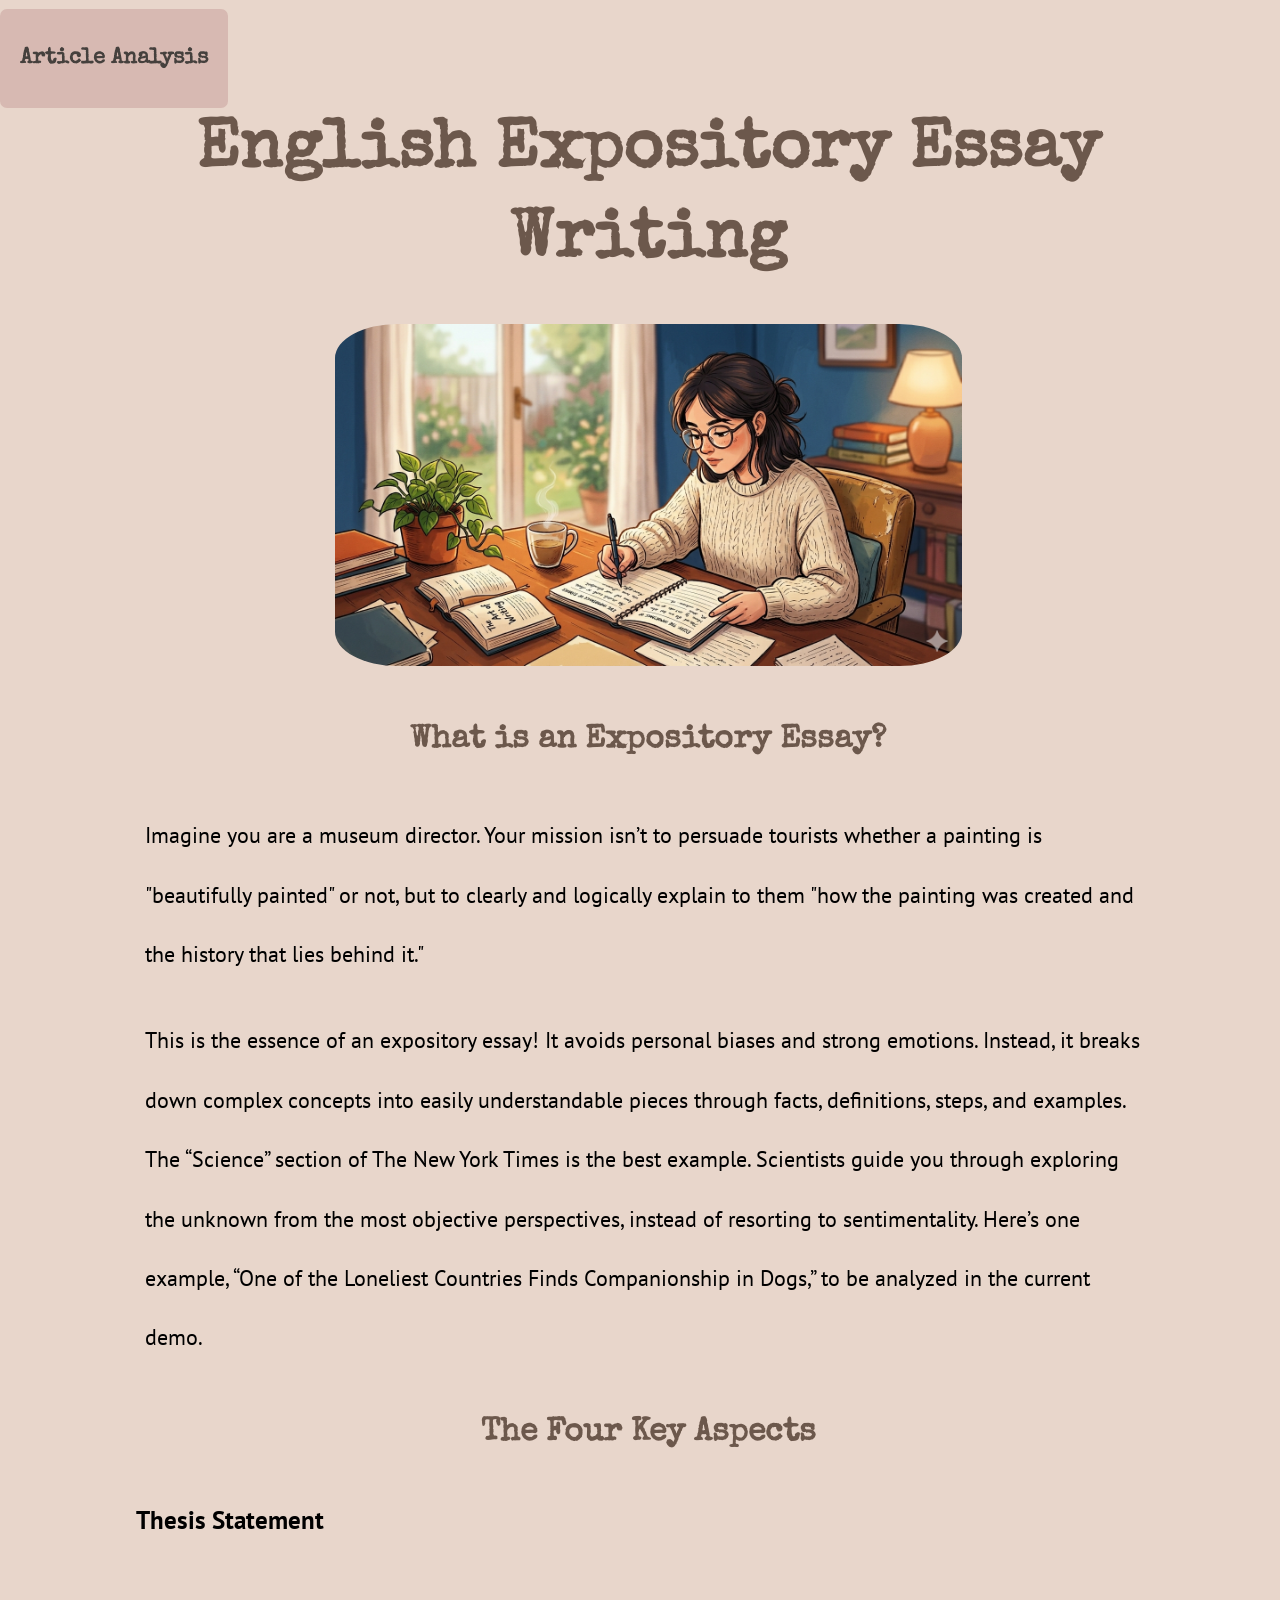
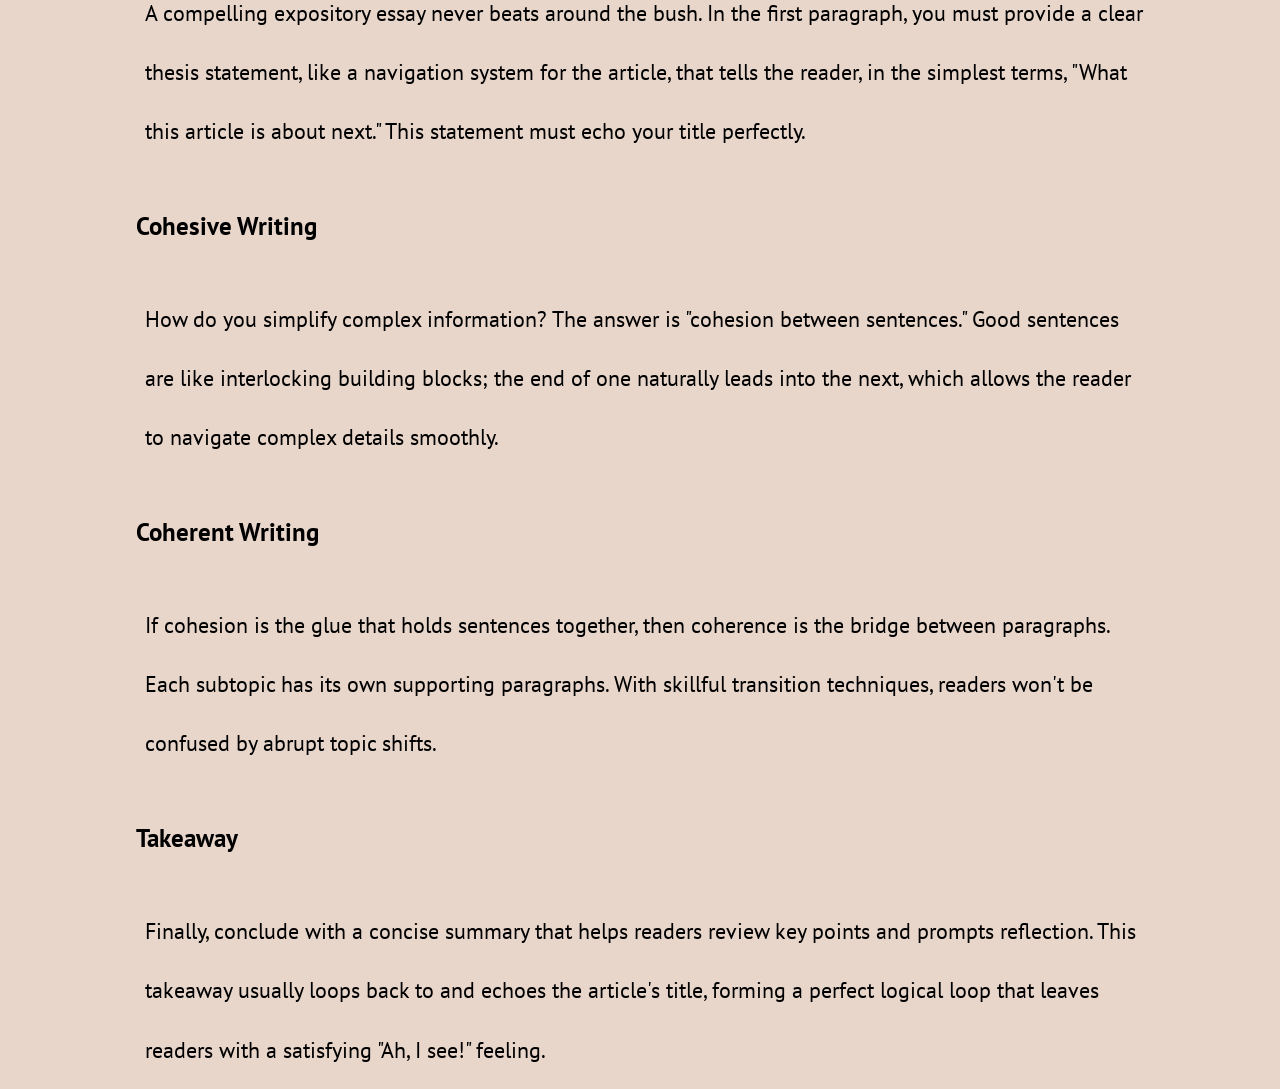
==== index.html @ 4dd0d5ec "Rename home.html to index.html" ====
<!DOCTYPE HTML>
<html lang="en-us">
    <head>
        <title>Home</title>
        <meta charset="UTF-8">
        <link rel="stylesheet" href="style.css">
        <style>
        @import url('https://fonts.googleapis.com/css2?family=PT+Sans:ital,wght@0,400;0,700;1,400;1,700&family=Special+Elite&display=swap');
        </style>
    </head>
    <body>
        <nav>
            <p><a href="analysis.html"><b>Article Analysis</b></a></p>
        </nav>
        <article>
            <h1>English Expository Essay Writing</h1>
            <figure>
                <img src="image/writing.png" />
            </figure>
            <section>
                <h2>What is an Expository Essay?</h2>
                <p>Imagine you are a museum director. Your mission isn’t to persuade tourists whether a painting is "beautifully painted" or not, but to clearly and logically explain to them "how the painting was created and the history that lies behind it."</p>
                <p>This is the essence of an expository essay! It avoids personal biases and strong emotions. Instead, it breaks down complex concepts into easily understandable pieces through facts, definitions, steps, and examples. The “Science” section of The New York Times is the best example. Scientists guide you through exploring the unknown from the most objective perspectives, instead of resorting to sentimentality. Here’s one example, “One of the Loneliest Countries Finds Companionship in Dogs,” to be analyzed in the current demo.</p>
                <h2>The Four Key Aspects</h2>
                <h3>Thesis Statement</h3>
                <p>A compelling expository essay never beats around the bush. In the first paragraph, you must provide a clear thesis statement, like a navigation system for the article, that tells the reader, in the simplest terms, "What this article is about next." This statement must echo your title perfectly.</p>
                <h3>Cohesive Writing</h3>
                <p>How do you simplify complex information? The answer is "cohesion between sentences." Good sentences are like interlocking building blocks; the end of one naturally leads into the next, which allows the reader to navigate complex details smoothly.</p>
                <h3>Coherent Writing</h3>
                <p>If cohesion is the glue that holds sentences together, then coherence is the bridge between paragraphs. Each subtopic has its own supporting paragraphs. With skillful transition techniques, readers won't be confused by abrupt topic shifts.</p>
                <h3>Takeaway</h3>
                <p>Finally, conclude with a concise summary that helps readers review key points and prompts reflection. This takeaway usually loops back to and echoes the article's title, forming a perfect logical loop that leaves readers with a satisfying "Ah, I see!" feeling.</p>
                
            </section>
        </article>
    </body>
</html>
---- style.css ----
/*
	All fonts are sans-serif here:
	For title: Concert One
	For English Text: Kosugi Maru 
*/
<style>
@import url('https://fonts.googleapis.com/css2?family=PT+Sans:ital,wght@0,400;0,700;1,400;1,700&family=Special+Elite&display=swap');
</style>

* {
	margin: 0;
	padding: 0;
}

html {
	width: 100%;
	height: 100%;
}

body {
	width: 100%;
	height: 100%;
	background-color: #e8d6cb;
	font-family: PT Sans, sans-serif;
	font-size: 2.4vh;
	line-height: 6.6vh;
	overflow-x: hidden;
}

nav{
	position: fixed;
	top:0;
	left: 0;
	font-family: Special Elite, serif;
}

nav > p{
	padding: 20px;
	background-color: #d0ada7;
	border-radius: 7px;
	opacity: 0.7;
}

nav > p:hover {
	opacity: 1;
	cursor: pointer;
}

nav > p:first-of-type{
	margin-bottom: 2px;
}

nav a, nav a:visited{
	text-decoration: none;
	color: black;
}

h1 {
	/* font-size: 8.8vh;
	line-height: 7.2vh; */
	color: #6c584c;
    height: 10vh;
	padding: 4vh 0;
	font-size: 7.5vh;
	line-height: 10vh; 
	font-family: Special Elite, serif;
	text-align: center; 
	border-radius: 50px;
	margin-bottom: 10vh;
}

article {
	width: 80%;
	margin-left: 10%;
	margin-top: 8vh;
}

figure{
	text-align: center;
	height: 40vh;
}

figure > img{
	margin: 0vh 0;
	height: 38vh;
	border-radius: 10%;
}

h2{
	text-align: center;
	font-family: Special Elite, serif;
	color: #6c584c;
}

section {
	margin: 1.5vh 0;
	margin-bottom: 8vh;
}

p {
	margin: 1vh 0;
	padding: 1vh;
}
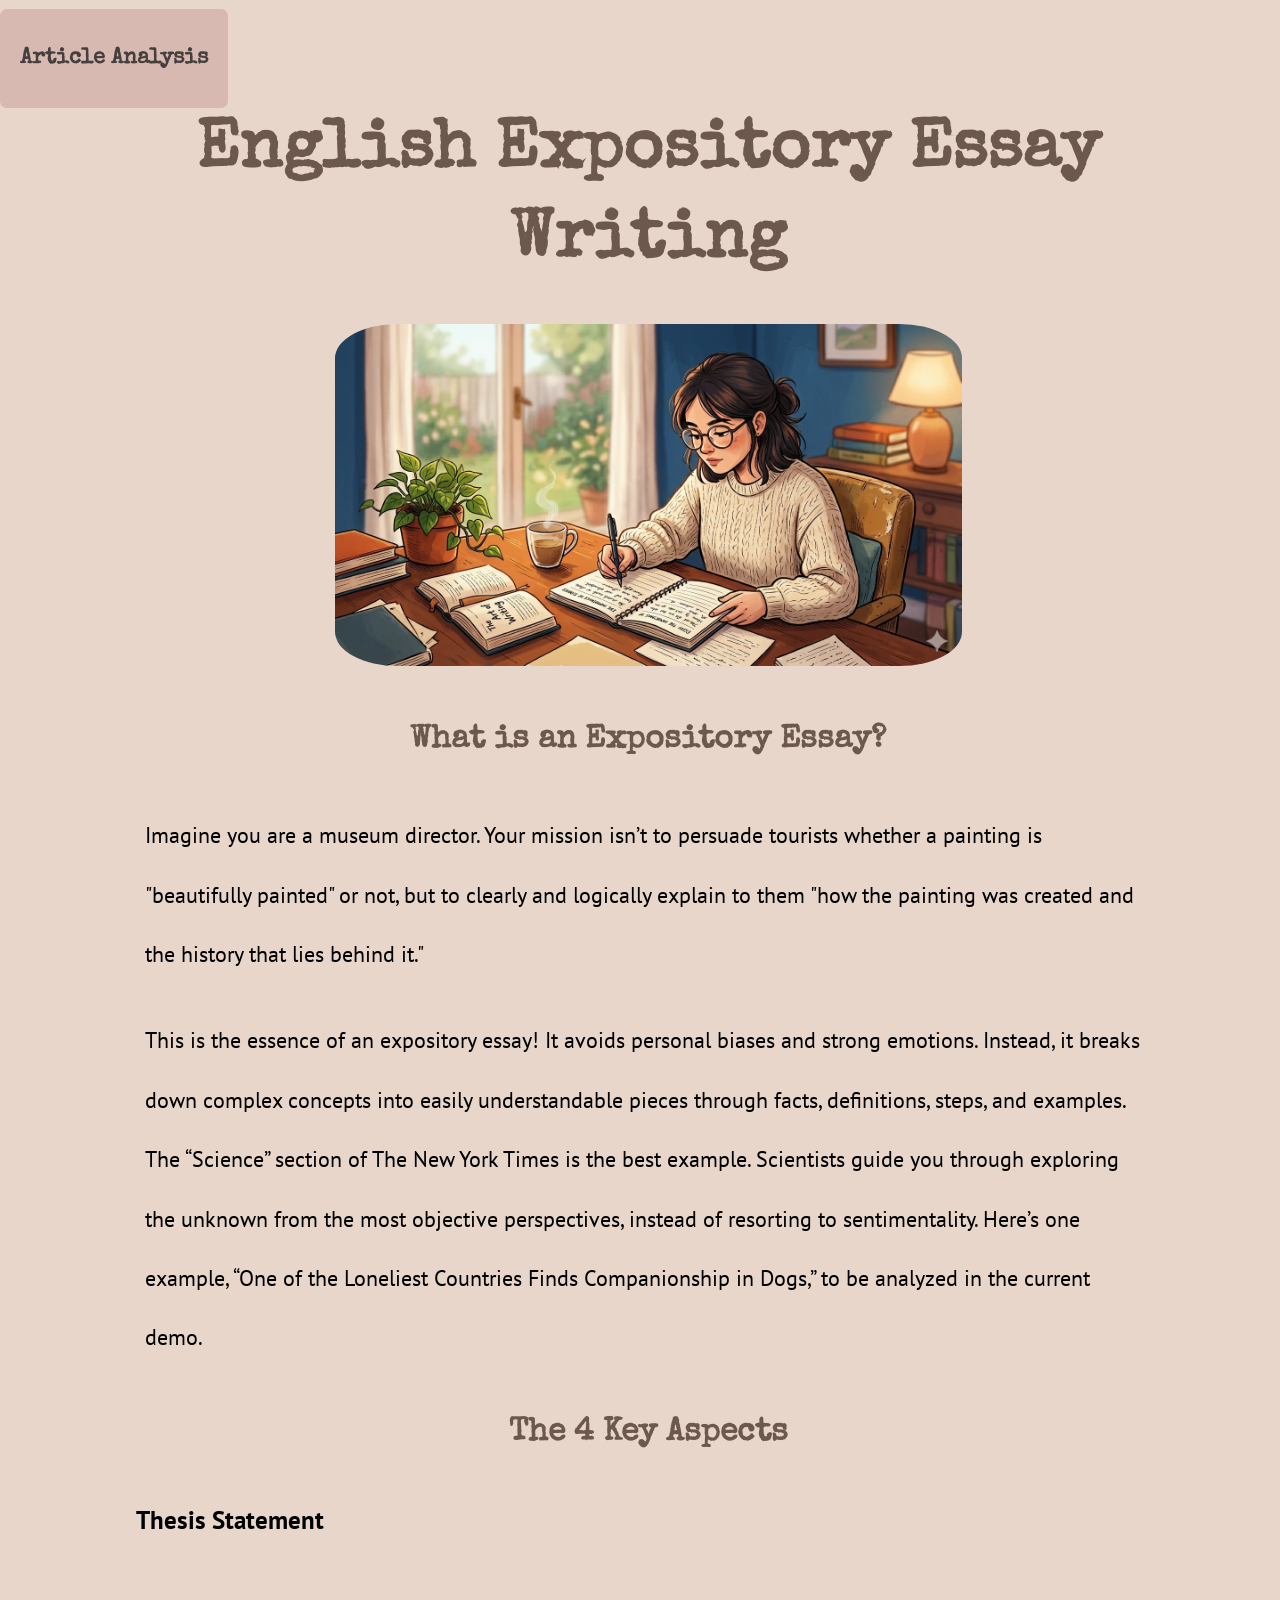
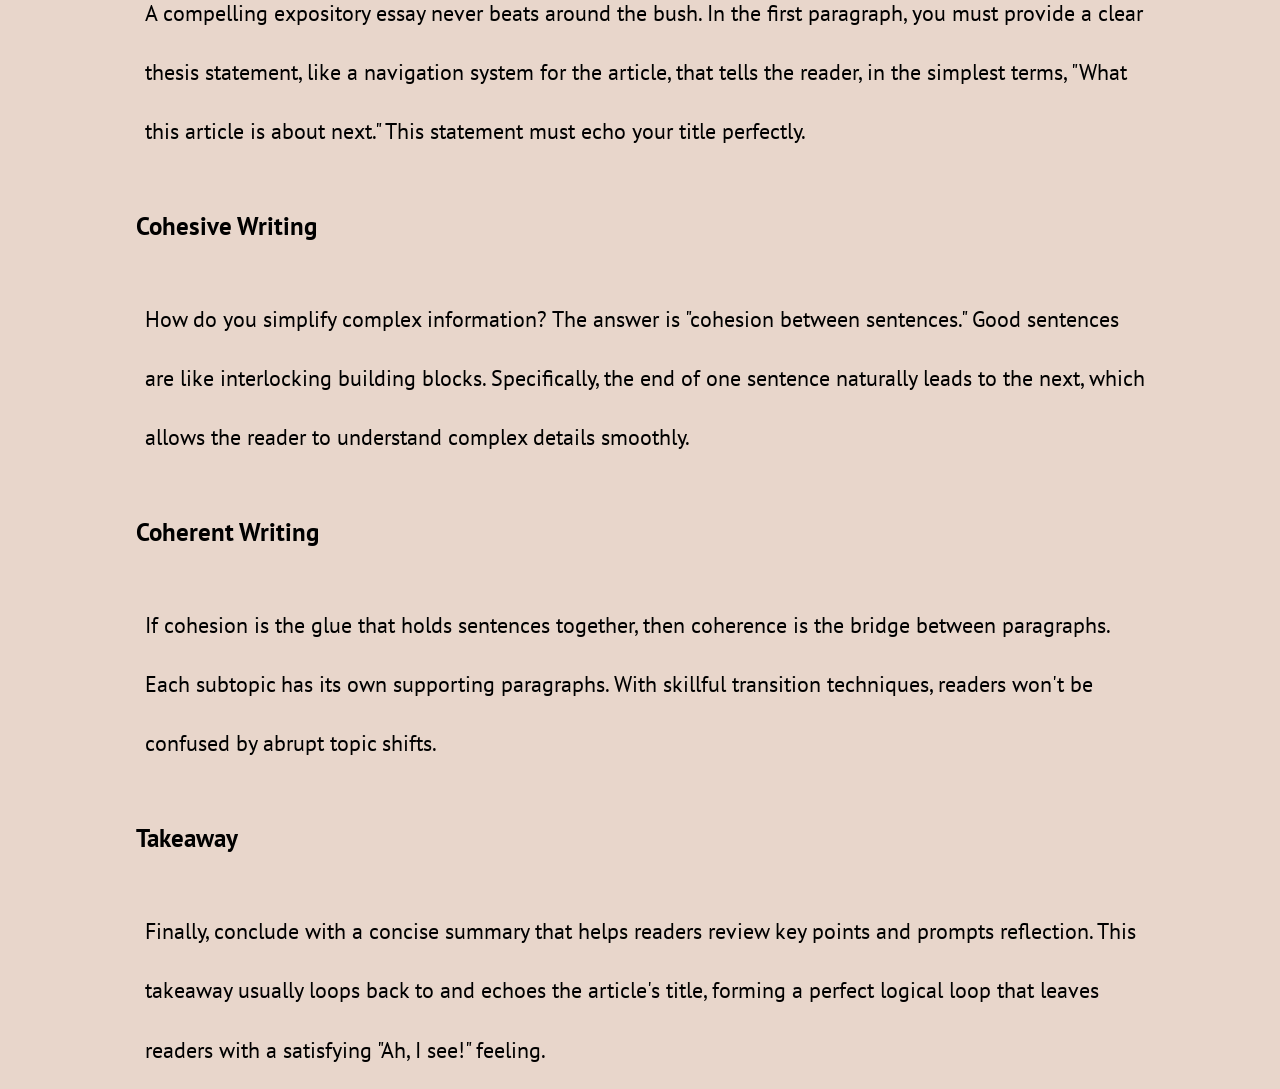
==== commit dce888f2: "Update index.html" ====
--- a/index.html
+++ b/index.html
@@ -21,11 +21,11 @@
                 <h2>What is an Expository Essay?</h2>
                 <p>Imagine you are a museum director. Your mission isn’t to persuade tourists whether a painting is "beautifully painted" or not, but to clearly and logically explain to them "how the painting was created and the history that lies behind it."</p>
                 <p>This is the essence of an expository essay! It avoids personal biases and strong emotions. Instead, it breaks down complex concepts into easily understandable pieces through facts, definitions, steps, and examples. The “Science” section of The New York Times is the best example. Scientists guide you through exploring the unknown from the most objective perspectives, instead of resorting to sentimentality. Here’s one example, “One of the Loneliest Countries Finds Companionship in Dogs,” to be analyzed in the current demo.</p>
-                <h2>The Four Key Aspects</h2>
+                <h2>The 4 Key Aspects</h2>
                 <h3>Thesis Statement</h3>
                 <p>A compelling expository essay never beats around the bush. In the first paragraph, you must provide a clear thesis statement, like a navigation system for the article, that tells the reader, in the simplest terms, "What this article is about next." This statement must echo your title perfectly.</p>
                 <h3>Cohesive Writing</h3>
-                <p>How do you simplify complex information? The answer is "cohesion between sentences." Good sentences are like interlocking building blocks; the end of one naturally leads into the next, which allows the reader to navigate complex details smoothly.</p>
+                <p>How do you simplify complex information? The answer is "cohesion between sentences." Good sentences are like interlocking building blocks. Specifically, the end of one sentence  naturally leads to the next, which allows the reader to understand complex details smoothly.</p>
                 <h3>Coherent Writing</h3>
                 <p>If cohesion is the glue that holds sentences together, then coherence is the bridge between paragraphs. Each subtopic has its own supporting paragraphs. With skillful transition techniques, readers won't be confused by abrupt topic shifts.</p>
                 <h3>Takeaway</h3>
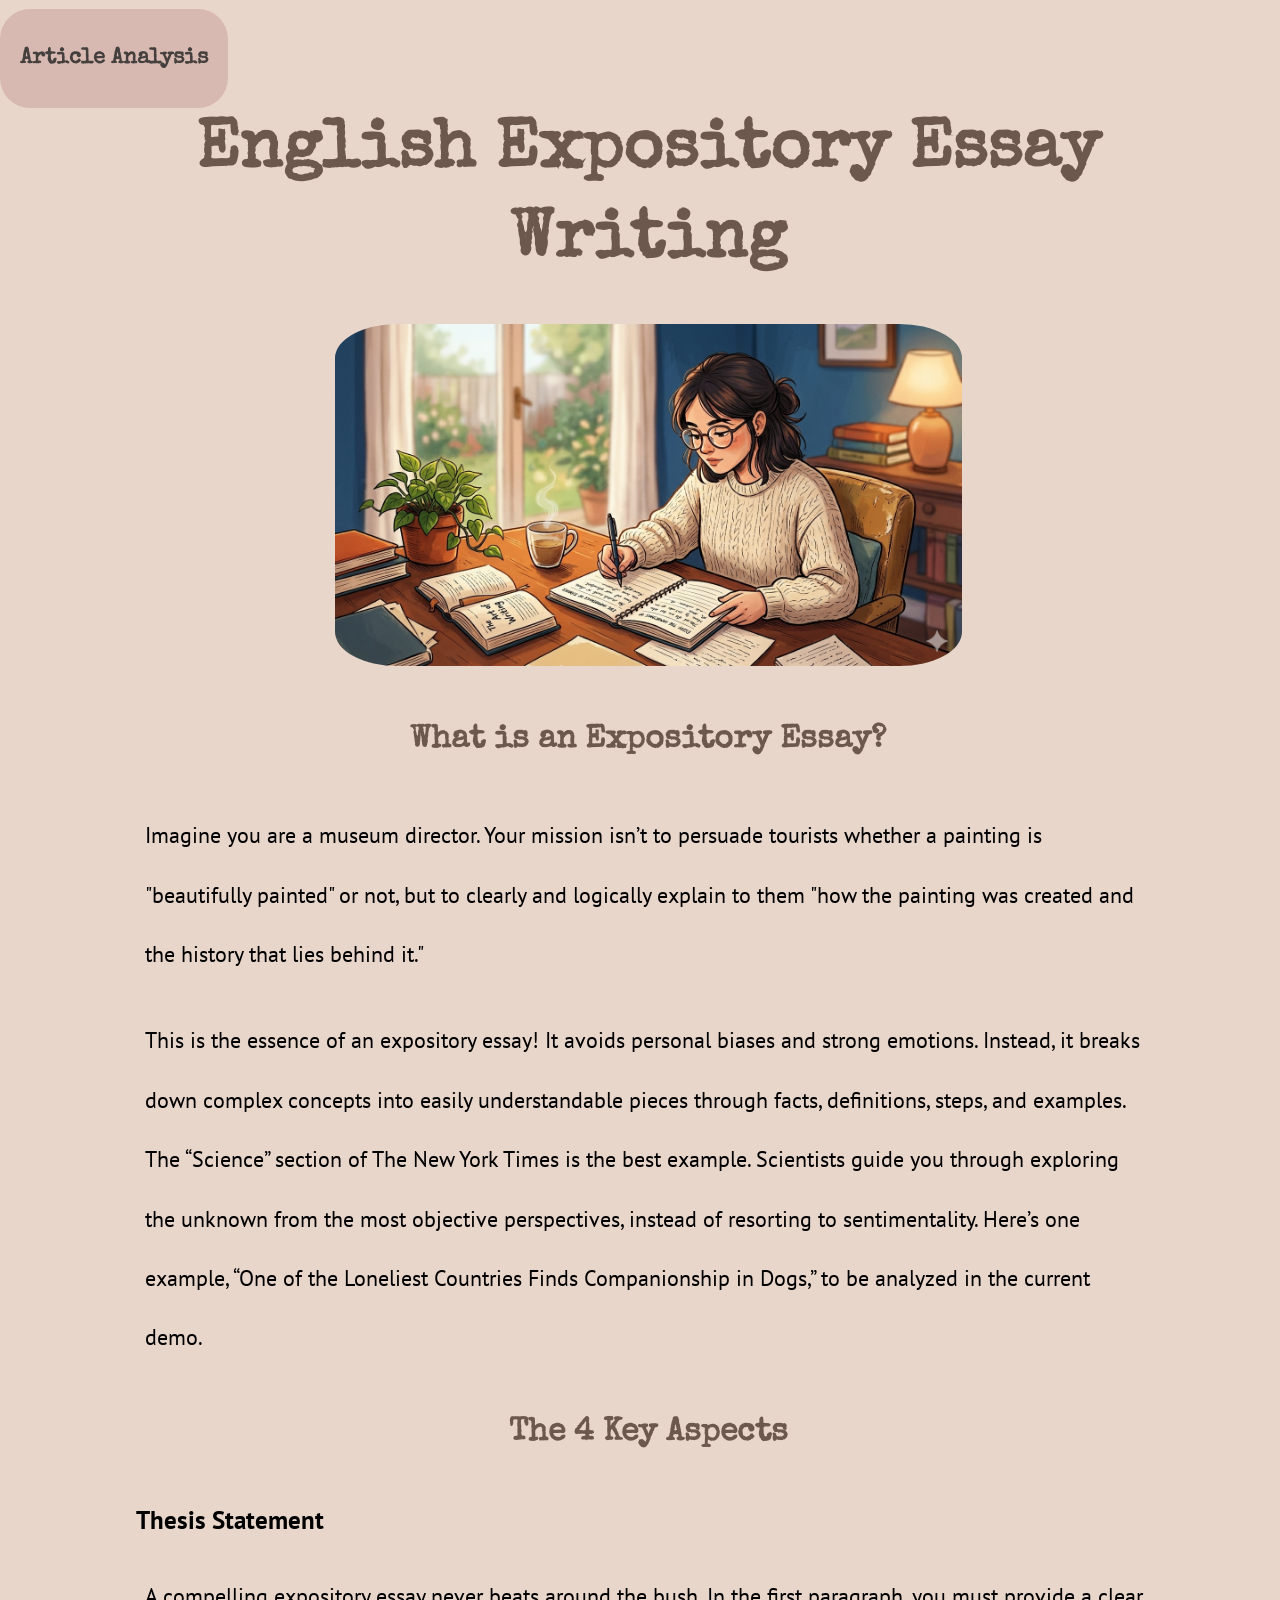
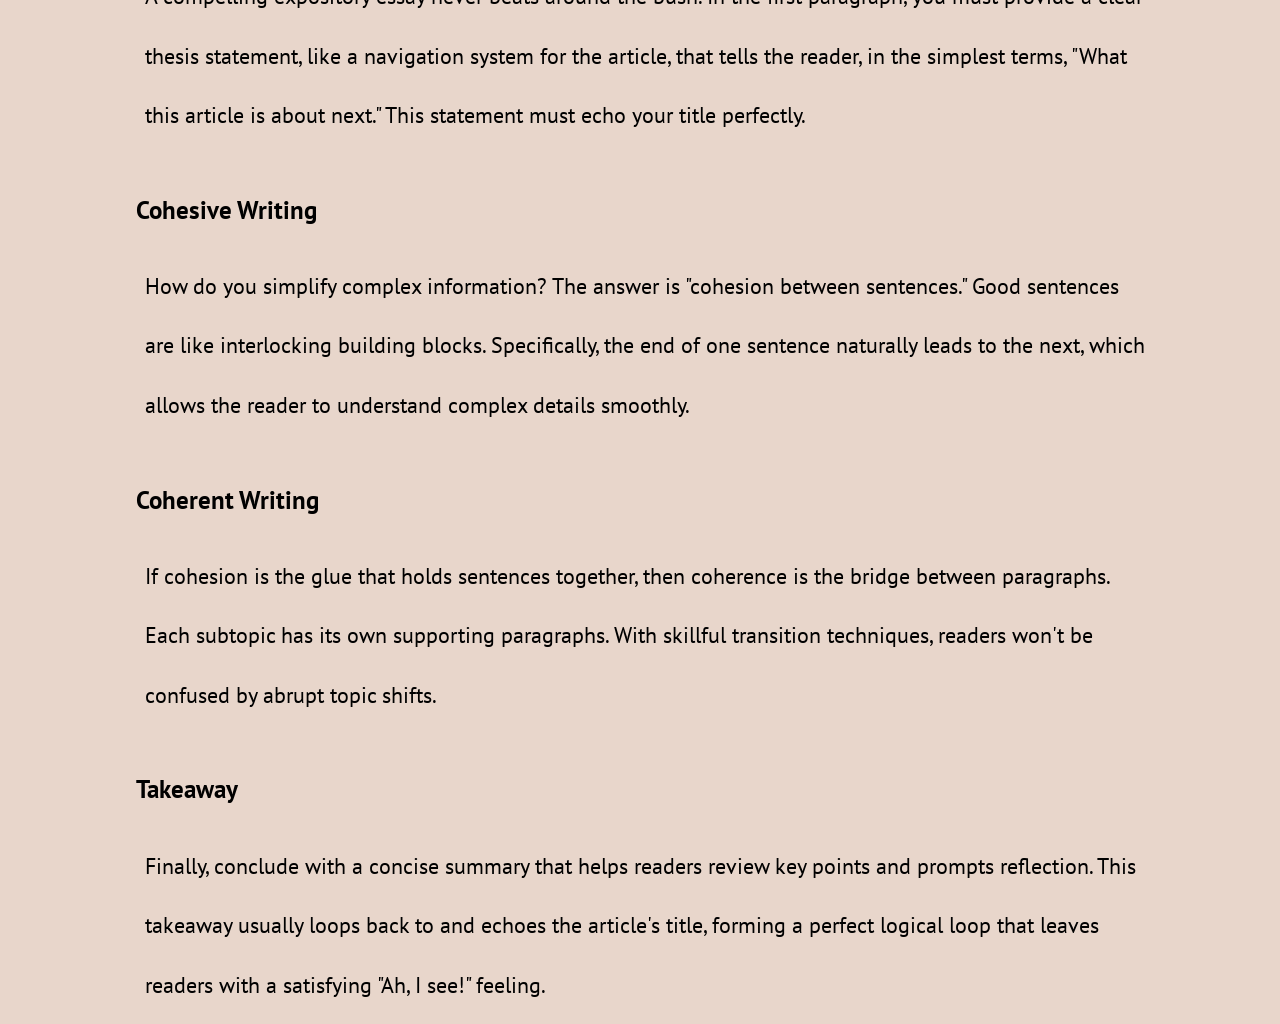
==== commit b931b645: "Update index.html" ====
--- a/index.html
+++ b/index.html
@@ -30,7 +30,6 @@
                 <p>If cohesion is the glue that holds sentences together, then coherence is the bridge between paragraphs. Each subtopic has its own supporting paragraphs. With skillful transition techniques, readers won't be confused by abrupt topic shifts.</p>
                 <h3>Takeaway</h3>
                 <p>Finally, conclude with a concise summary that helps readers review key points and prompts reflection. This takeaway usually loops back to and echoes the article's title, forming a perfect logical loop that leaves readers with a satisfying "Ah, I see!" feeling.</p>
-                
             </section>
         </article>
     </body>
--- a/style.css
+++ b/style.css
@@ -1,8 +1,3 @@
-/*
-	All fonts are sans-serif here:
-	For title: Concert One
-	For English Text: Kosugi Maru 
-*/
 <style>
 @import url('https://fonts.googleapis.com/css2?family=PT+Sans:ital,wght@0,400;0,700;1,400;1,700&family=Special+Elite&display=swap');
 </style>
@@ -37,7 +32,7 @@
 nav > p{
 	padding: 20px;
 	background-color: #d0ada7;
-	border-radius: 7px;
+	border-radius: 30px;
 	opacity: 0.7;
 }
 
@@ -56,10 +51,8 @@
 }
 
 h1 {
-	/* font-size: 8.8vh;
-	line-height: 7.2vh; */
 	color: #6c584c;
-    height: 10vh;
+  height: 10vh;
 	padding: 4vh 0;
 	font-size: 7.5vh;
 	line-height: 10vh; 
@@ -92,6 +85,10 @@
 	color: #6c584c;
 }
 
+h3{
+	margin-bottom: 1vh;
+}
+
 section {
 	margin: 1.5vh 0;
 	margin-bottom: 8vh;
@@ -100,4 +97,30 @@
 p {
 	margin: 1vh 0;
 	padding: 1vh;
-}+}
+
+span.click{
+  cursor: pointer;
+  background-color: #ad6a6c; 
+  border-radius: 5px;   
+  
+}
+
+span.box {
+display: none;
+padding: 12px;
+line-height: 2.2;
+position: fixed;
+top: 18%;
+right: 10px;
+width: 500px;
+border-radius: 2px;
+background-color: #cb997e;
+opacity: 0.92;
+border-radius: 10px;
+}        
+
+span.click:hover + span.box {
+display: block;    
+
+}
